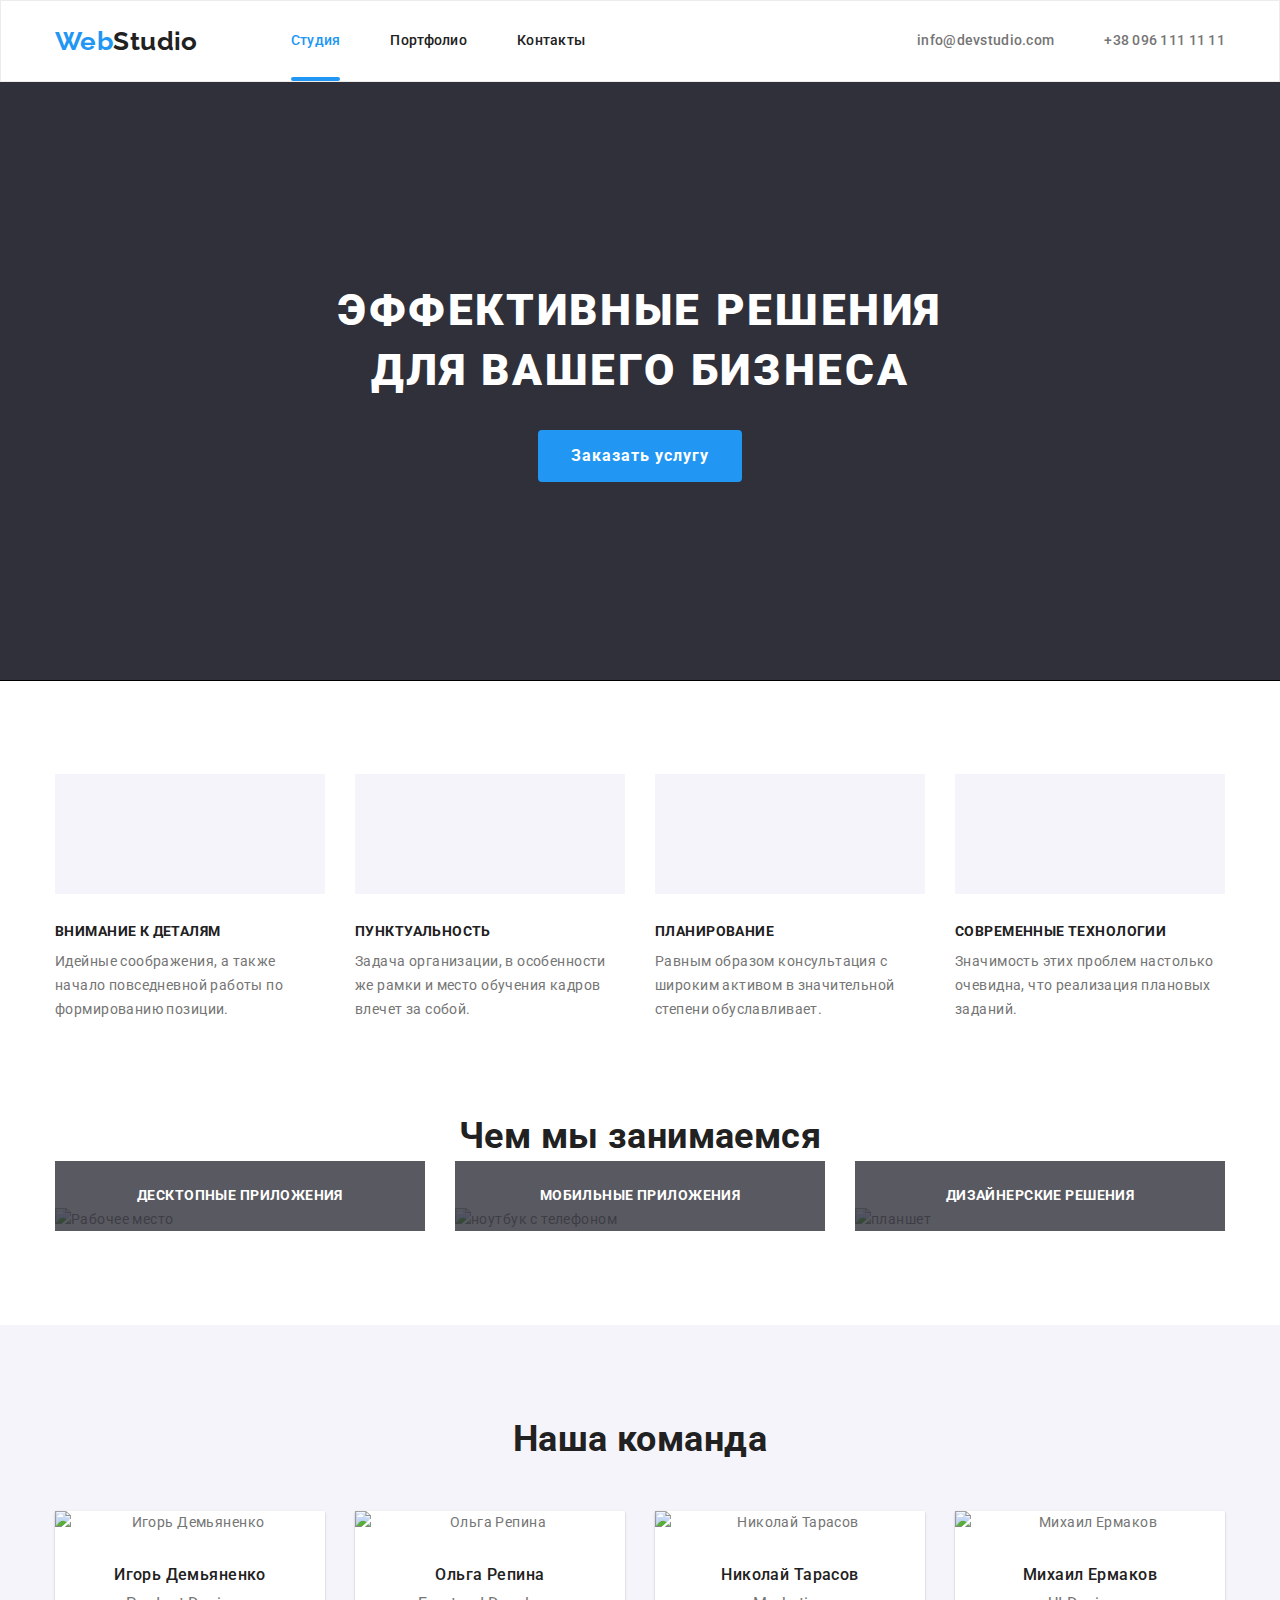
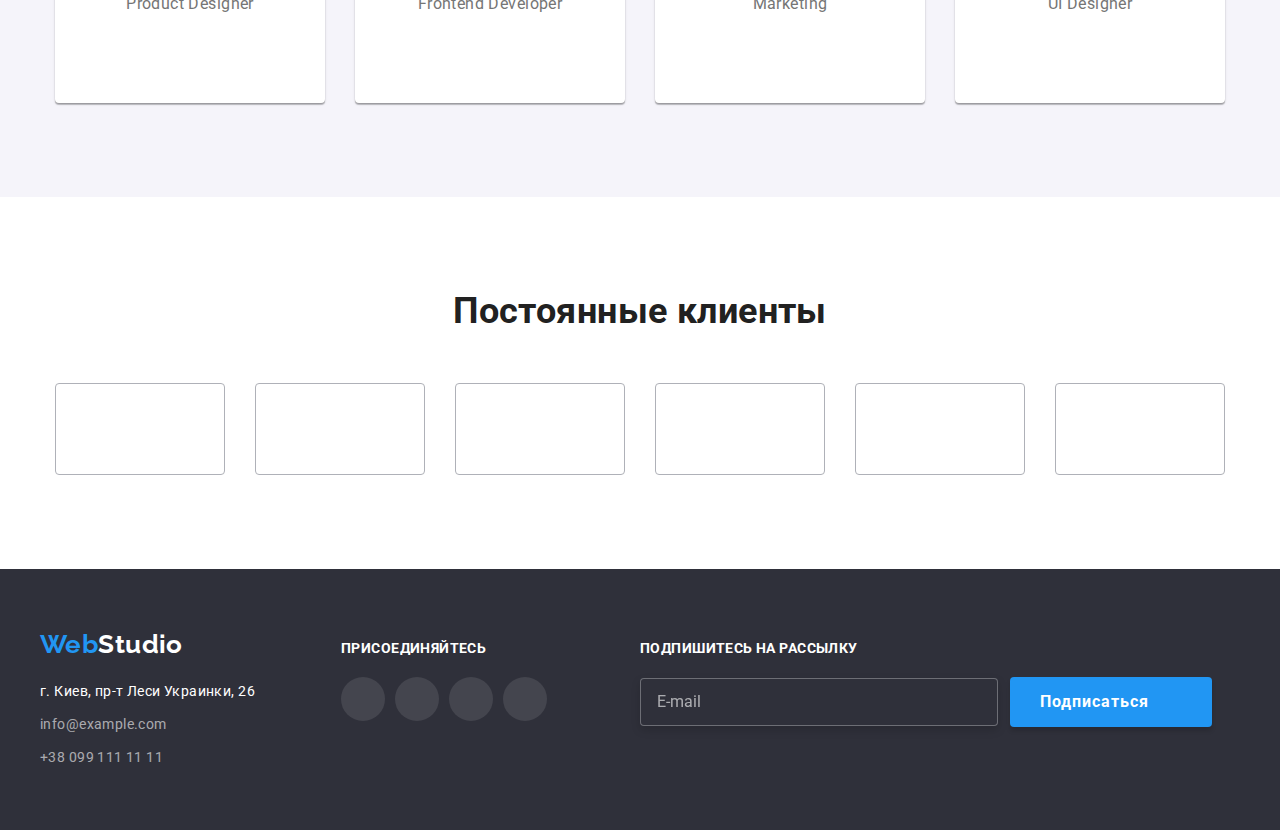
==== index.html @ 04210dba "добавляет именование классов используя методологию BEM" ====
<!DOCTYPE html>
<html lang="ru">
  <head>
    <meta charset="UTF-8" />
    <meta http-equiv="X-UA-Compatible" content="IE=edge" />
    <meta name="viewport" content="width=device-width, initial-scale=1.0" />
    <title>Студия</title>

   <link rel="stylesheet" href="https://cdnjs.cloudflare.com/ajax/libs/modern-normalize/1.1.0/modern-normalize.min.css"> 

 <link rel="preconnect" href="https://fonts.gstatic.com" />
    <link
      href="https://fonts.googleapis.com/css2?family=Raleway:wght@700&family=Roboto:wght@400;500;700;900&display=swap"
      rel="stylesheet"
    />

    <link rel="stylesheet" href="./css/styles.css" />
  </head>
  <body>
    <!-- Шапка сайта -->
    <header class="page-header">
      <div class="container page-header__container">
        <a href="/" class="logo page-header__logo">Web<span class="logo__label">Studio</span></a>
        <nav class="site-nav">
          <ul class="site-nav__list list">
            <li class="site-nav__item">
              <a href="#" class="site-nav__link site-nav__link--current">Студия</a>
            </li>
            <li class="site-nav__item">
              <a href="./portfolio.html" class="site-nav__link">Портфолио</a>
            </li>
            <li class="site-nav__item"><a href="#" class="site-nav__link">Контакты</a></li>
          </ul>
        </nav>

        <ul class="contacts page-header__contacts list">
          <li class="contacts__item">
            <a href="mailto:info@devstudio.com" class="contacts__link">
              <svg class="contacts__icon" width="16" height="12">
                <use href="./images/icons.svg#icon-envelope"></use>
              </svg>
              info@devstudio.com
            </a>
          </li>
          <li class="contacts__item">
            <a href="tel:+380961111111 " class="contacts__link">
              <svg class="contacts__icon" width="10" height="16">
                <use href="./images/icons.svg#icon-smartphone"></use>
              </svg>
              +38 096 111 11 11
            </a>
          </li>
        </ul>
      </div>
    </header>

    <main>
      <!-- Герой -->
      <section class="hero overlya">
        <div class="container">
          <h1 class="hero__title">Эффективные решения<br />для вашего бизнеса</h1>
          <button type="button" class="button hero__button" data-modal-open>Заказать услугу</button>
        </div>
      </section>

      <!-- Модальное окно -->
      <div class="backdrop is-hidden" data-modal>
        <div class="modal">
          <button type="button" class="modal__button" data-modal-close>
            <svg class="modal__icon" width="18" height="18">
              <use href="./images/icons.svg#icon-modal-close"></use>
            </svg>
          </button>

          <!-- Форма -->
          <form class="form js-speaker-form">
            <b class="form__title">Оставьте свои данные, мы вам перезвоним</b>
            <div class="form__group">
              <label for="name" class="form__label">Имя</label>
              <input type="text" class="form__input" name="name" id="name" />
              <svg class="form__icon" width="18" height="18">
                <use href="./images/icons.svg#icon-person-modal"></use>
              </svg>
            </div>

            <div class="form__group">
              <label for="tel" class="form__label">Телефон</label>
              <input type="tel" class="form__input" name="tel" id="tel" />
              <svg class="form__icon" width="18" height="18">
                <use href="./images/icons.svg#icon-phone-modal"></use>
              </svg>
            </div>

            <div class="form__group">
              <label for="mail" class="form__label">Почта</label>
              <input type="email" class="form__input" name="mail" id="mail" />
              <svg class="form__icon" width="18" height="18">
                <use href="./images/icons.svg#icon-email-modal"></use>
              </svg>
            </div>

            <div class="form__group">
              <label for="comment" class="form__label">Комментарий</label>
              <textarea
                class="form__comment"
                name="comment"
                id="comment"
                cols="30"
                rows="10"
                placeholder="Введите текст"
              ></textarea>
            </div>

            <div class="form__offer">
              <label for="offer" class="form__check">
                <input
                  class="form__checkbox"
                  type="checkbox"
                  name="offer"
                  value="offer"
                  id="offer"
                />
                <span class="form__check-icon"></span>
                <span class="form__agreement">Соглашаюсь с рассылкой и принимаю</span
                ><a class="form__link">Условия договора</a>
              </label>
            </div>

            <button class="form__button" type="submit">Отправить</button>
          </form>
        </div>
      </div>

      <!-- Преимущества -->
      <section class="section">
        <div class="container">
          <h2 class="section__title visually-hidden">Преимущества</h2>
          <ul class="features list">
            <li class="features__item">
              <div class="features__icon">
                <svg width="70" height="70">
                  <use href="./images/icons.svg#icon-antenna"></use>
                </svg>
              </div>
              <h3 class="features__title">Внимание к деталям</h3>
              <p>
                Идейные соображения, а также начало повседневной работы по формированию позиции.
              </p>
            </li>
            <li class="features__item">
              <div class="features__icon">
                <svg width="70" height="70">
                  <use href="./images/icons.svg#icon-clock"></use>
                </svg>
              </div>
              <h3 class="features__title">Пунктуальность</h3>
              <p>
                Задача организации, в особенности же рамки и место обучения кадров влечет за собой.
              </p>
            </li>
            <li class="features__item">
              <div class="features__icon">
                <svg width="70" height="70">
                  <use href="./images/icons.svg#icon-diagram"></use>
                </svg>
              </div>
              <h3 class="features__title">Планирование</h3>
              <p>
                Равным образом консультация с широким активом в значительной степени обуславливает.
              </p>
            </li>
            <li class="features__item">
              <div class="features__icon">
                <svg width="70" height="70">
                  <use href="./images/icons.svg#icon-astronaut"></use>
                </svg>
              </div>
              <h3 class="features__title">Современные технологии</h3>
              <p>Значимость этих проблем настолько очевидна, что реализация плановых заданий.</p>
            </li>
          </ul>
        </div>
      </section>

      <!-- Примеры работ -->
      <section class="section padding">
        <div class="container">
          <h2 class="section__title">Чем мы занимаемся</h2>

          <ul class="works list">
            <li class="works__item">
              <div class="works__thumb">
                <img src="./images/box(1).jpg" alt="Рабочее место" width="370" />
                <p class="works__label">Десктопные приложения</p>
              </div>
            </li>
            <li class="works__item">
              <div class="works__thumb">
                <img src="./images/box(2).jpg" alt="ноутбук с телефоном" width="370" />
                <p class="works__label">Мобильные приложения</p>
              </div>
            </li>
            <li class="works__item">
              <div class="works__thumb">
                <img src="./images/box(3).jpg" alt="планшет" width="370" />
                <p class="works__label">Дизайнерские решения</p>
              </div>
            </li>
          </ul>
        </div>
      </section>

      <!--Команда  -->
      <section class="section team-works">
        <div class="container">
          <h2 class="section__title">Наша команда</h2>
          <ul class="team list">
            <!-- Карточка № 1 -->

            <li class="team__item">
              <img src="./images/teamcard1.jpg" alt="Игорь Демьяненко" width="270" />
              <div class="team__card">
                <h3 class="team__title">Игорь Демьяненко</h3>
                <p class="team__text">Product Designer</p>

                <ul class="socials list">
                  <li class="socials__item">
                    <a href="#" class="socials__link">
                      <svg class="socials__icon" width="20" height="20">
                        <use href="./images/icons.svg#icon-instagram"></use>
                      </svg>
                    </a>
                  </li>

                  <li class="socials__item">
                    <a href="#" class="socials__link">
                      <svg class="socials__icon" width="20" height="20">
                        <use href="./images/icons.svg#icon-twitter"></use>
                      </svg>
                    </a>
                  </li>

                  <li class="socials__item">
                    <a href="#" class="socials__link">
                      <svg class="socials__icon" width="20" height="20">
                        <use href="./images/icons.svg#icon-facebook"></use>
                      </svg>
                    </a>
                  </li>

                  <li class="socials__item">
                    <a href="#" class="socials__link">
                      <svg class="socials__icon" width="20" height="20">
                        <use href="./images/icons.svg#icon-linkedin"></use>
                      </svg>
                    </a>
                  </li>
                </ul>
              </div>
            </li>

            <!-- Карточка № 2 -->

            <li class="team__item">
              <img src="./images/teamcard2.jpg" alt="Ольга Репина" width="270" />
              <div class="team__card">
                <h3 class="team__title">Ольга Репина</h3>
                <p class="team__text">Frontend Developer</p>

                <ul class="socials list">
                  <li class="socials__item">
                    <a href="#" class="socials__link">
                      <svg class="socials__icon" width="20" height="20">
                        <use href="./images/icons.svg#icon-instagram"></use>
                      </svg>
                    </a>
                  </li>

                  <li class="socials__item">
                    <a href="#" class="socials__link">
                      <svg class="socials__icon" width="20" height="20">
                        <use href="./images/icons.svg#icon-twitter"></use>
                      </svg>
                    </a>
                  </li>

                  <li class="socials__item">
                    <a href="#" class="socials__link">
                      <svg class="socials__icon" width="20" height="20">
                        <use href="./images/icons.svg#icon-facebook"></use>
                      </svg>
                    </a>
                  </li>

                  <li class="socials__item">
                    <a href="#" class="socials__link">
                      <svg class="socials__icon" width="20" height="20">
                        <use href="./images/icons.svg#icon-linkedin"></use>
                      </svg>
                    </a>
                  </li>
                </ul>
              </div>
            </li>

            <!-- Карточка № 3 -->

            <li class="team__item">
              <img src="./images/teamcard3.jpg" alt="Николай Тарасов" width="270" />
              <div class="team__card">
                <h3 class="team__title">Николай Тарасов</h3>
                <p class="team__text">Marketing</p>

                <ul class="socials list">
                  <li class="socials__item">
                    <a href="#" class="socials__link">
                      <svg class="socials__icon" width="20" height="20">
                        <use href="./images/icons.svg#icon-instagram"></use>
                      </svg>
                    </a>
                  </li>

                  <li class="socials__item">
                    <a href="#" class="socials__link">
                      <svg class="socials__icon" width="20" height="20">
                        <use href="./images/icons.svg#icon-twitter"></use>
                      </svg>
                    </a>
                  </li>

                  <li class="socials__item">
                    <a href="#" class="socials__link">
                      <svg class="socials__icon" width="20" height="20">
                        <use href="./images/icons.svg#icon-facebook"></use>
                      </svg>
                    </a>
                  </li>

                  <li class="socials__item">
                    <a href="#" class="socials__link">
                      <svg class="socials__icon" width="20" height="20">
                        <use href="./images/icons.svg#icon-linkedin"></use>
                      </svg>
                    </a>
                  </li>
                </ul>
              </div>
            </li>

            <!-- Карточка № 4 -->

            <li class="team__item">
              <img src="./images/teamcard4.jpg" alt="Михаил Ермаков" width="270" />
              <div class="team__card">
                <h3 class="team__title">Михаил Ермаков</h3>
                <p class="team__text">UI Designer</p>

                <ul class="socials list">
                  <li class="socials__item">
                    <a href="#" class="socials__link">
                      <svg class="socials__icon" width="20" height="20">
                        <use href="./images/icons.svg#icon-instagram"></use>
                      </svg>
                    </a>
                  </li>

                  <li class="socials__item">
                    <a href="#" class="socials__link">
                      <svg class="socials__icon" width="20" height="20">
                        <use href="./images/icons.svg#icon-twitter"></use>
                      </svg>
                    </a>
                  </li>

                  <li class="socials__item">
                    <a href="#" class="socials__link">
                      <svg class="socials__icon" width="20" height="20">
                        <use href="./images/icons.svg#icon-facebook"></use>
                      </svg>
                    </a>
                  </li>

                  <li class="socials__item">
                    <a href="#" class="socials__link">
                      <svg class="socials__icon" width="20" height="20">
                        <use href="./images/icons.svg#icon-linkedin"></use>
                      </svg>
                    </a>
                  </li>
                </ul>
              </div>
            </li>
          </ul>
        </div>
      </section>
      <!-- Клиенты -->
      <section class="section">
        <div class="container">
          <h2 class="section__title">Постоянные клиенты</h2>

          <ul class="clients list">
            <li class="clients__item">
              <a href="#" class="clients__link">
                <svg class="clients__icon" width="41" height="46.7">
                  <use href="./images/icons.svg#icon-group1"></use>
                </svg>
              </a>
            </li>
            <li class="clients__item">
              <a href="#" class="clients__link">
                <svg class="clients__icon" width="40" height="52">
                  <use href="./images/icons.svg#icon-group2"></use>
                </svg>
              </a>
            </li>
            <li class="clients__item">
              <a href="#" class="clients__link">
                <svg class="clients__icon" width="43.46" height="41.18">
                  <use href="./images/icons.svg#icon-group3"></use>
                </svg>
              </a>
            </li>
            <li class="clients__item">
              <a href="#" class="clients__link">
                <svg class="clients__icon" width="84.44" height="40.62">
                  <use href="./images/icons.svg#icon-group4"></use>
                </svg>
              </a>
            </li>
            <li class="clients__item">
              <a href="#" class="clients__link">
                <svg class="clients__icon" width="62.54" height="45.43">
                  <use href="./images/icons.svg#icon-group5"></use>
                </svg>
              </a>
            </li>
            <li class="clients__item">
              <a href="#" class="clients__link">
                <svg class="clients__icon" width="93.79" height="49.93">
                  <use href="./images/icons.svg#icon-group6"></use>
                </svg>
              </a>
            </li>
          </ul>
        </div>
      </section>
    </main>

    <!-- Футер -->
    <footer class="page-footer">
      <div class="container page-footer__container">
        <div class="page-footer__contacts list">
          <a lang="en" href="./index.html" class="logo page-footer__logo"
            >Web<span class="logo__label--inverse">Studio</span></a
          >
          <address class="page-footer__address">
            <ul class="address list">
              <li class="address__item">
                <p class="address__text">г. Киев, пр-т Леси Украинки, 26</p>
              </li>
              <li class="address__item">
                <a href="mailto:info@example.com" class="address__link">info@example.com</a>
              </li>
              <li class="address__item">
                <a href="tel:+380991111111" class="address__link">+38 099 111 11 11 </a>
              </li>
            </ul>
          </address>
        </div>

        <div class="page-footer__invitation invitation-container">
          <b class="page-footer__subject">присоединяйтесь</b>
          <ul class="invitation list">
            <li class="invitation__item">
              <a href="#" class="invitation__link">
                <svg class="invitation__icon" width="20" height="20">
                  <use href="./images/icons.svg#icon-instagram"></use>
                </svg>
              </a>
            </li>
            <li class="invitation__item">
              <a href="#" class="invitation__link">
                <svg class="invitation__icon" width="20" height="20">
                  <use href="./images/icons.svg#icon-twitter"></use>
                </svg>
              </a>
            </li>
            <li class="invitation__item">
              <a href="#" class="invitation__link">
                <svg class="invitation__icon" width="20" height="20">
                  <use href="./images/icons.svg#icon-facebook"></use>
                </svg>
              </a>
            </li>
            <li class="invitation__item">
              <a href="#" class="invitation__link">
                <svg class="invitation__icon" width="20" height="20">
                  <use href="./images/icons.svg#icon-linkedin"></use>
                </svg>
              </a>
            </li>
          </ul>
        </div>

        <!-- Подписка -->
        <div class="page-footer__form">
          <b class="page-footer__slogan">Подпишитесь на рассылку</b>
          <form class="footer-form">
            <div>
              <label for="email"></label>
              <input
                type="email"
                name="mail"
                id="email"
                placeholder="E-mail"
                class="footer-form__input"
              />
            </div>
            <button class="footer-form__button" type="submit">Подписаться</button>
          </form>
        </div>
      </div>
    </footer>

    <script src="./js/modal.js"></script>
    <script>
      (() => {
        document.querySelector('.js-speaker-form').addEventListener('submit', e => {
          e.preventDefault();

          new FormData(e.currentTarget).forEach((value, name) => console.log(`${name}: ${value}`));

          e.currentTarget.reset();
        });
      })();
    </script>
  </body>
</html>
---- css/styles.css ----
html {
  box-sizing: border-box;
}

*,
*::before,
*::after {
  box-sizing: inherit;
}

:root {
  --primary-text-color: #757575;
  --title-text-color: #212121;
  --accent-color: #2196f3;
  --primary-white-color: #ffffff;

  --second-background: #f5f4fa;
  --footer-bg-color: #2f303a;
  --address-link-color: rgba(255, 255, 255, 0.6);
  --bt-hover-color: #188ce8;

  --header-border-color: #ececec;
  --card-border-color: #eeeeee;

  --social-icon-color: #afb1b8;
  --bgfooter-icon-color: rgba(255, 255, 255, 0.1);

  --portfolio-card-hover: rgba(33, 150, 243, 0.9);
  --bgcolor-modal-window: rgba(0, 0, 0, 0.2);

  --modal-close-icon: rgba(0, 0, 0, 0.1);
  --placeholder-color: rgba(117, 117, 117, 0.5);
  --form-border: rgba(33, 33, 33, 0.2);

  --timing-function: cubic-bezier(0.4, 0, 0.2, 1);

  --works-label-color: rgba(47, 48, 58, 0.8);
}

body {
  padding-top: 80px;
  background-color: var(--primary-white-color);
  color: var(--primary-text-color);

  font-family: Roboto, sans-serif;
  font-weight: 400;
  font-size: 14px;
  line-height: 1.71;
  letter-spacing: 0.03em;
}

/* Утилиты */
a {
  text-decoration: none;
}

.list {
  list-style: none;
}

h1,
h2,
h3,
h4,
h5,
h6,
ul,
p {
  margin: 0;
  padding: 0;
}

img {
  display: block;
  max-width: 100%;
  height: auto;
}

/* Container */
.container {
  width: 1200px;
  margin-left: auto;
  margin-right: auto;
  padding-left: 15px;
  padding-right: 15px;
}

/* Page header */
.page-header {
  position: fixed;
  width: 100%;
  top: 0;
  left: 0;
  z-index: 1;

  background-color: var(--primary-white-color);
  border: 1px solid var(--header-border-color);
}

/* Main-nav */
.page-header__container {
  display: flex;
  align-items: center;
}

/* Logo */
.logo {
  color: var(--accent-color);

  font-family: Raleway, sans-serif;
  font-weight: 700;
  font-size: 26px;
  line-height: 1.19;

  transition: color 250ms var(--timing-function);
}
.page-header__logo {
  margin-right: 93px;
}

.logo__label {
  color: var(--title-text-color);
}
/* .logo__label:focus {
  color: var(--accent-color);
} */

/* Site nav */

.site-nav__list {
  display: flex;
}

.site-nav__item:not(:last-child) {
  margin-right: 50px;
}

.site-nav__link {
  display: block;
  padding-top: 32px;
  padding-bottom: 32px;

  color: var(--title-text-color);
  font-weight: 500;
  font-size: 14px;
  line-height: 1.14;
  letter-spacing: 0.02em;

  transition: color 250ms var(--timing-function), background-color 250ms var(--timing-function);
}

.site-nav__link:hover,
.site-nav__link:focus,
.site-nav__link--current {
  color: var(--accent-color);
}

.site-nav__link--current {
  position: relative;
}

.site-nav__link--current::after {
  position: absolute;
  left: 0;
  bottom: 0;

  content: '';
  display: block;
  width: 100%;
  height: 4px;
  border-radius: 2px;
  background-color: var(--accent-color);
}

/* Contacts */

.contacts {
  display: flex;
}

.page-header__contacts {
  margin-left: auto;
}

.contacts__item:not(:first-child) {
  margin-left: 30px;
}

.contacts__link {
  display: flex;
  align-items: center;
  padding-top: 32px;
  padding-bottom: 32px;

  color: var(--primary-text-color);
  font-weight: 500;
  font-size: 14px;
  line-height: 1.14;
  letter-spacing: 0.02em;
  transition: color 250ms var(--timing-function);
}

.contacts__link:hover,
.contacts__link:focus {
  color: var(--accent-color);
}
.contacts__icon {
  fill: currentColor;
  margin-right: 10px;
}

/* Hero */

.hero {
  padding-top: 200px;
  padding-bottom: 200px;
  text-align: center;

  background-color: var(--footer-bg-color);
}
.hero__title {
  margin-bottom: 30px;

  color: var(--primary-white-color);

  font-weight: 900;
  font-size: 44px;
  line-height: 1.364;
  letter-spacing: 0.06em;
  text-transform: uppercase;
}

/* Overlya */

.overlya {
  max-width: 1600px;
  height: 600px;
  margin-left: auto;
  margin-right: auto;
  outline: 1px solid #000000;
  background-image: linear-gradient(rgba(47, 48, 58, 0.4), rgba(47, 48, 58, 0.4)),
    url(../images/bg.jpg);
  background-size: contain;
  background-position: center;
  background-repeat: no-repeat;
}

/* Button */

.button {
  display: inline-block;
  border-radius: 4px;
  border: 1px solid transparent;

  font-family: inherit;
  cursor: pointer;
  text-align: center;
  text-decoration: none;
}
.hero__button {
  padding: 10px 32px;
  min-width: 200px;

  color: var(--primary-white-color);
  background-color: var(--accent-color);
  font-weight: 700;
  font-size: 16px;
  line-height: 1.87;
  letter-spacing: 0.06em;

  transition: background-color 250ms var(--timing-function);
}

.hero__button:hover {
  background-color: var(--bt-hover-color);
}

/* Modal window */

.backdrop {
  position: fixed;
  top: 0;
  left: 0;
  width: 100%;
  height: 100%;

  z-index: 1;
  background-color: var(--bgcolor-modal-window);

  opacity: 1;
  transition: opacity 250ms var(--timing-function);
}
.backdrop.is-hidden {
  visibility: hidden;
  opacity: 0;
  pointer-events: none;
}
.backdrop.is-hidden .modal {
  transform: translate(-50%, -50%) scale(0.9);
}

.modal {
  position: absolute;
  top: 50%;
  left: 50%;
  padding: 40px;

  transform: translate(-50%, -50%) scale(1);
  transition: transform 250ms var(--timing-function);

  min-width: 528px;
  min-height: 581px;

  box-shadow: 0px 1px 3px rgba(0, 0, 0, 0.12), 0px 1px 1px rgba(0, 0, 0, 0.14),
    0px 2px 1px rgba(0, 0, 0, 0.2);
  border-radius: 4px;

  background-color: var(--primary-white-color);
}

.modal__button {
  position: absolute;
  top: 8px;
  right: 8px;

  width: 30px;
  height: 30px;

  display: flex;
  justify-content: center;
  align-items: center;
  border: 1px solid var(--modal-close-icon);
  border-radius: 50%;
  cursor: pointer;

  transition: fill 250ms var(--timing-function), background-color 250ms var(--timing-function);
  fill: var(--title-text-color);
  background-color: var(--primary-white-color);
}

.modal__button:hover {
  fill: var(--accent-color);
}

/* FORM */

.form__title {
  display: block;

  margin-bottom: 12px;

  font-weight: 700;
  font-size: 20px;
  line-height: 1.15;
  text-align: center;
  color: var(--title-text-color);
}

.form__group {
  position: relative;

  margin-bottom: 10px;
  display: flex;
  flex-direction: column;
}

.form__input {
  display: flex;
  width: 100%;
  height: 40px;

  padding: 11px 0px 11px 42px;

  outline: none;
  transition: border 250ms var(--timing-function);
}

.form__input:focus {
  border-color: var(--accent-color);
}
.form__input,
.form__comment {
  border: 1px solid var(--form-border);
  border-radius: 4px;
}

.form__label {
  margin-bottom: 4px;

  font-size: 12px;
  line-height: 1.16;
  letter-spacing: 0.01em;

  color: var(--primary-text-color);
}

.form__icon {
  position: absolute;
  top: 50%;
  left: 12px;
  fill: var(--title-color);
  transition: fill 250ms var(--timing-function), border-color 250ms var(--timing-function);
}

.form__input:focus ~ .form__icon {
  fill: var(--accent-color);
}

.form__comment {
  resize: none;

  margin-bottom: 0;
  padding: 12px 16px;

  height: 120px;
  width: 100%;

  outline: none;
}

.form__group::placeholder {
  font-size: 14px;
  line-height: 1.142;
  letter-spacing: 0.01em;

  color: var(--placeholder-color);
}

/* Form-offer */

.form__offer {
  position: relative;
  margin-top: 20px;
  margin-bottom: 30px;

  margin-right: auto;
  margin-left: auto;
}

.form__check {
  display: flex;
  align-items: center;
}

.form__checkbox {
  position: absolute;
  width: 1px;
  height: 1px;
  margin: -1px;
  border: 0;
  white-space: nowrap;
  clip-path: inset(100%);
  clip: rect(0 0 0 0);
  overflow: hidden;
}

.form__check-icon {
  display: inline-block;
  width: 16px;
  height: 15px;

  margin-right: 7px;

  border: 2px solid var(--title-text-color);
  border-radius: 2px;
}

.form__checkbox:checked + .form__check-icon {
  border-color: var(--accent-color);
  background-color: var(--accent-color);
  background-image: url('../images/icon-check.svg');
  background-size: contain;
  background-origin: border-box;
}

.form__link {
  margin-left: 5px;
  text-decoration-line: underline;
  color: var(--accent-color);
}

.form__button {
  display: block;
  margin-left: auto;
  margin-right: auto;
  padding: 10px 55px;

  font-weight: 700;
  font-size: 16px;
  line-height: 1.87;
  letter-spacing: 0.06em;

  color: var(--primary-white-color);
  background-color: var(--accent-color);

  box-shadow: 0px 4px 4px rgba(0, 0, 0, 0.15);
  border-radius: 4px;
  border: none;

  transition: background-color 250ms var(--timing-function);
}

.form__button:hover {
  background-color: var(--bt-hover-color);
}

/* Section */

.section {
  padding-top: 94px;
  padding-bottom: 94px;
}
.padding {
  padding-top: 0;
}

.section__title {
  color: var(--title-text-color);

  margin-bottom: 50px;

  font-weight: 700;
  font-size: 36px;
  line-height: 1.16;
  text-align: center;
}

/* Feature */
.visually-hidden {
  position: absolute;
  width: 1px;
  height: 1px;
  margin: -1px;
  border: 0;
  padding: 0;

  clip-path: inset(100%);
  clip: rect(0 0 0 0);
  overflow: hidden;
}

.features {
  display: flex;
  justify-content: space-between;
}

.features__item {
  flex-basis: calc((100% - 90px) / 4);
  margin-right: 30px;
}
.features__item:nth-child(4) {
  margin-right: 0;
}

.features__title {
  margin-bottom: 10px;

  color: var(--title-text-color);
  font-weight: 700;
  font-size: 14px;
  line-height: 1.14;
  text-transform: uppercase;
}

.features__icon {
  display: flex;
  justify-content: center;
  align-items: center;
  width: 270px;
  height: 120px;
  background-color: var(--second-background);
  margin-bottom: 30px;
}

/* Work  */

.works {
  display: flex;

  justify-content: center;
}

.works__item {
  flex-basis: calc((100% - 60px) / 3);
  margin-right: 30px;
}
.works__item:nth-child(3) {
  margin-right: 0;
}

.works__thumb {
  position: relative;
}

.works__label {
  position: absolute;
  left: 0;
  bottom: 0;
  width: 370px;
  height: 70px;

  padding: 27px 0;
  margin: 0;

  text-align: center;
  font-weight: 700;
  font-size: 14px;
  line-height: 1.14;
  text-transform: uppercase;

  color: var(--primary-white-color);
  background-color: var(--works-label-color);
}

/* Works */
.team-works {
  background-color: var(--second-background);
}

/* Team */

.team {
  display: flex;
  justify-content: space-between;
  text-align: center;
}

.team__item {
  flex-basis: calc((100% - 90px) / 4);
  margin-right: 30px;

  background-color: var(--primary-white-color);
  border-radius: 0px 0px 4px 4px;
  box-shadow: 0px 1px 3px rgba(0, 0, 0, 0.12), 0px 1px 1px rgba(0, 0, 0, 0.14),
    0px 2px 1px rgba(0, 0, 0, 0.2);
}
.team__item:nth-child(4) {
  margin-right: 0;
}

.team__card {
  padding: 30px 0;
}

.team__title {
  margin-bottom: 10px;

  color: var(--title-text-color);

  font-weight: 500;
  font-size: 16px;
  line-height: 1.19;
}
.team__text {
  margin-bottom: 16px;
  font-size: 16px;
  line-height: 1.19;
}

.socials {
  display: flex;
  justify-content: center;
}

.socials__item:not(:last-child) {
  margin-right: 10px;
}

.socials__link {
  display: flex;
  justify-content: center;
  align-items: center;
  width: 44px;
  height: 44px;

  border-radius: 50%;
  color: var(--social-icon-color);
  background-color: var(--primary-white-color);

  transition: color 250ms var(--timing-function), background-color 250ms var(--timing-function);
}
.socials__link:hover,
.socials__link:focus {
  color: var(--primary-white-color);
  background-color: var(--accent-color);
}

.socials__icon {
  fill: currentColor;
}

/* Clients */

.clients {
  display: flex;
}

.clients__item:not(:last-child) {
  margin-right: 30px;
}

.clients__link {
  display: flex;
  justify-content: center;
  align-items: center;

  width: 170px;
  height: 92px;

  color: var(--social-icon-color);
  border: 1px solid var(--social-icon-color);
  border-radius: 4px;

  transition: color 250ms var(--timing-function);
}

.clients__link:hover,
.clients__link:focus {
  color: var(--accent-color);
  border: 1px solid var(--accent-color);
}

.clients__icon {
  fill: currentColor;
}

/* flex-basis: calc((100% -150px) / 6);
margin-right: 30px; */

/* Footer */

.page-footer {
  background-color: var(--footer-bg-color);
}
.page-footer__container {
  display: flex;
  align-items: baseline;
  padding: 60px 0;
}

.page-footer__logo {
  display: block;
  margin-bottom: 20px;
  width: 145px;
}

.logo__label--inverse {
  color: var(--primary-white-color);
}
/* .logo__label--inverse:focus {
  color: var(--accent-color);
} */

/* Address */

.page-footer__contacts {
  margin-right: 70px;
}
.page-footer__address {
  display: block;

  font-size: 14px;
  line-height: 1.71;
  font-style: normal;
}
.address {
  width: 231px;
}
.address__item:not(:last-child) {
  margin-bottom: 9px;
}

.address__text {
  margin-top: 0;

  color: var(--primary-white-color);

  transition: color 250ms var(--timing-function);
}
.address__text:hover,
.address__text:focus {
  color: var(--accent-color);
}

.address__link {
  color: var(--address-link-color);

  transition: color 250ms var(--timing-function);
}
.address__link:hover,
.address__link:focus {
  color: var(--accent-color);
}

/* Invitation */
.invitation-container {
  margin-right: 93px;
}

.page-footer__subject {
  display: block;
  margin-bottom: 20px;
  color: var(--primary-white-color);
  font-weight: 700;
  font-size: 14px;
  line-height: 1.14;
  text-transform: uppercase;
}

.invitation {
  display: flex;
}
.invitation__item:not(:last-child) {
  margin-right: 10px;
}

.invitation__link {
  display: flex;
  justify-content: center;
  align-items: center;
  width: 44px;
  height: 44px;
  border-radius: 50%;

  color: var(--primary-white-color);
  background-color: var(--bgfooter-icon-color);

  transition: color 250ms var(--timing-function), background-color 250ms var(--timing-function);
}

.invitation__link:hover,
.invitation__link:focus {
  background-color: var(--accent-color);
}

.invitation__icon {
  fill: currentColor;
}

/* Subscribe */

.page-footer__slogan {
  display: block;

  margin-bottom: 20px;

  color: var(--primary-white-color);

  font-weight: 700;
  font-size: 14px;
  line-height: 1.14;
  text-transform: uppercase;
}

.footer-form {
  display: flex;
  align-items: baseline;
}

.footer-form__input {
  margin-right: 12px;
  padding: 15px 0 15px 16px;
  width: 358px;

  background-color: var(--footer-bg-color);
  border: 1px solid rgba(255, 255, 255, 0.3);

  filter: drop-shadow(0px 4px 4px rgba(0, 0, 0, 0.15));
  border-radius: 4px;
}

.footer-form__input::placeholder {
  font-size: 16px;
  line-height: 1.25;
  color: rgba(255, 255, 255, 0.6);
}

.footer-form__button {
  display: flex;
  align-items: center;
  justify-content: center;

  padding: 10px 28px 10px 29px;
  height: 50px;

  background-color: var(--accent-color);
  color: var(--primary-white-color);

  cursor: pointer;
  font-weight: 700;
  font-size: 16px;
  line-height: 1.875;
  letter-spacing: 0.06em;
  text-align: center;

  border: 1px solid transparent;
  box-shadow: 0px 4px 4px rgba(0, 0, 0, 0.15);
  border-radius: 4px;
}

.footer-form__button::after {
  content: '';
  margin-left: 10px;
  width: 24px;
  height: 24px;

  background-image: url(../images/icon-send.png);
}

/*  */ /*  */ /*  */ /*  */ /*  */ /*  */ /*  */ /*  */ /*  */ /*  */ /*  */

/* Portfolio */

.filter {
  display: flex;
  justify-content: center;
}
.portfolio-nav__filter {
  margin-bottom: 50px;
}

.filter__item:not(:last-child) {
  margin-right: 8px;
}

.filter__item {
  transition: box-shadow 250ms var(--timing-function);
}
.filter__item:hover,
.filter__item:focus {
  box-shadow: 0px 3px 1px rgba(0, 0, 0, 0.1), 0px 1px 2px rgba(0, 0, 0, 0.08),
    0px 2px 2px rgba(0, 0, 0, 0.12);
}

.filter__button {
  padding: 6px 22px;
  min-width: 73px;

  color: var(--title-text-color);
  background-color: var(--second-background);
  font-weight: 500;
  font-size: 16px;
  line-height: 1.62;

  transition: color 250ms var(--timing-function), background-color 250ms var(--timing-function);
}
.filter__button:hover,
.filter__button:focus {
  color: var(--primary-white-color);
  background-color: var(--accent-color);
}

/* PROJECT */

.project {
  display: flex;
  flex-wrap: wrap;
}
.project__item {
  flex-basis: calc((100% - 60px) / 3);
  margin-right: 30px;
  margin-bottom: 30px;
}

.project__item:nth-child(3n) {
  margin-right: 0;
}

.project__item:nth-last-child(-n + 3) {
  margin-bottom: 0;
}

.project__link {
  display: block;
  transition: box-shadow 250ms var(--timing-function);
}
.project__link:hover,
.project__link:focus {
  box-shadow: 0px 1px 1px rgba(0, 0, 0, 0.12), 0px 4px 4px rgba(0, 0, 0, 0.06),
    1px 4px 6px rgba(0, 0, 0, 0.16);
}

.project__link:hover .product__overlay,
.project__link:focus .product__overlay {
  transform: translateY(0);
}

/* PRODUCT */

.product {
  position: relative;
  overflow: hidden;
}

.product__overlay {
  position: absolute;
  top: 0;
  left: 0;
  width: 100%;
  height: 100%;
  margin: 0;

  overflow-y: auto;

  display: flex;
  justify-content: center;
  align-items: start;
  padding: 63px 24px;

  transform: translateY(100%);
  transition: transform 250ms var(--timing-function);

  color: var(--primary-white-color);
  background-color: var(--portfolio-card-hover);
  font-size: 18px;
  line-height: 1.55;
}

.product__content {
  padding: 20px 24px;
  border: 1px solid var(--card-border-color);
  background-color: var(--primary-white-color);
}

.product__title {
  margin-bottom: 4px;
  margin-top: 0;

  color: var(--title-text-color);
  font-weight: 700;
  font-size: 18px;
  line-height: 2;
  letter-spacing: 0.06em;
}

.product__text {
  margin-top: 0;
  margin-bottom: 0;

  color: var(--primary-text-color);
  font-size: 16px;
  line-height: 1.87;
  text-decoration: none;
}
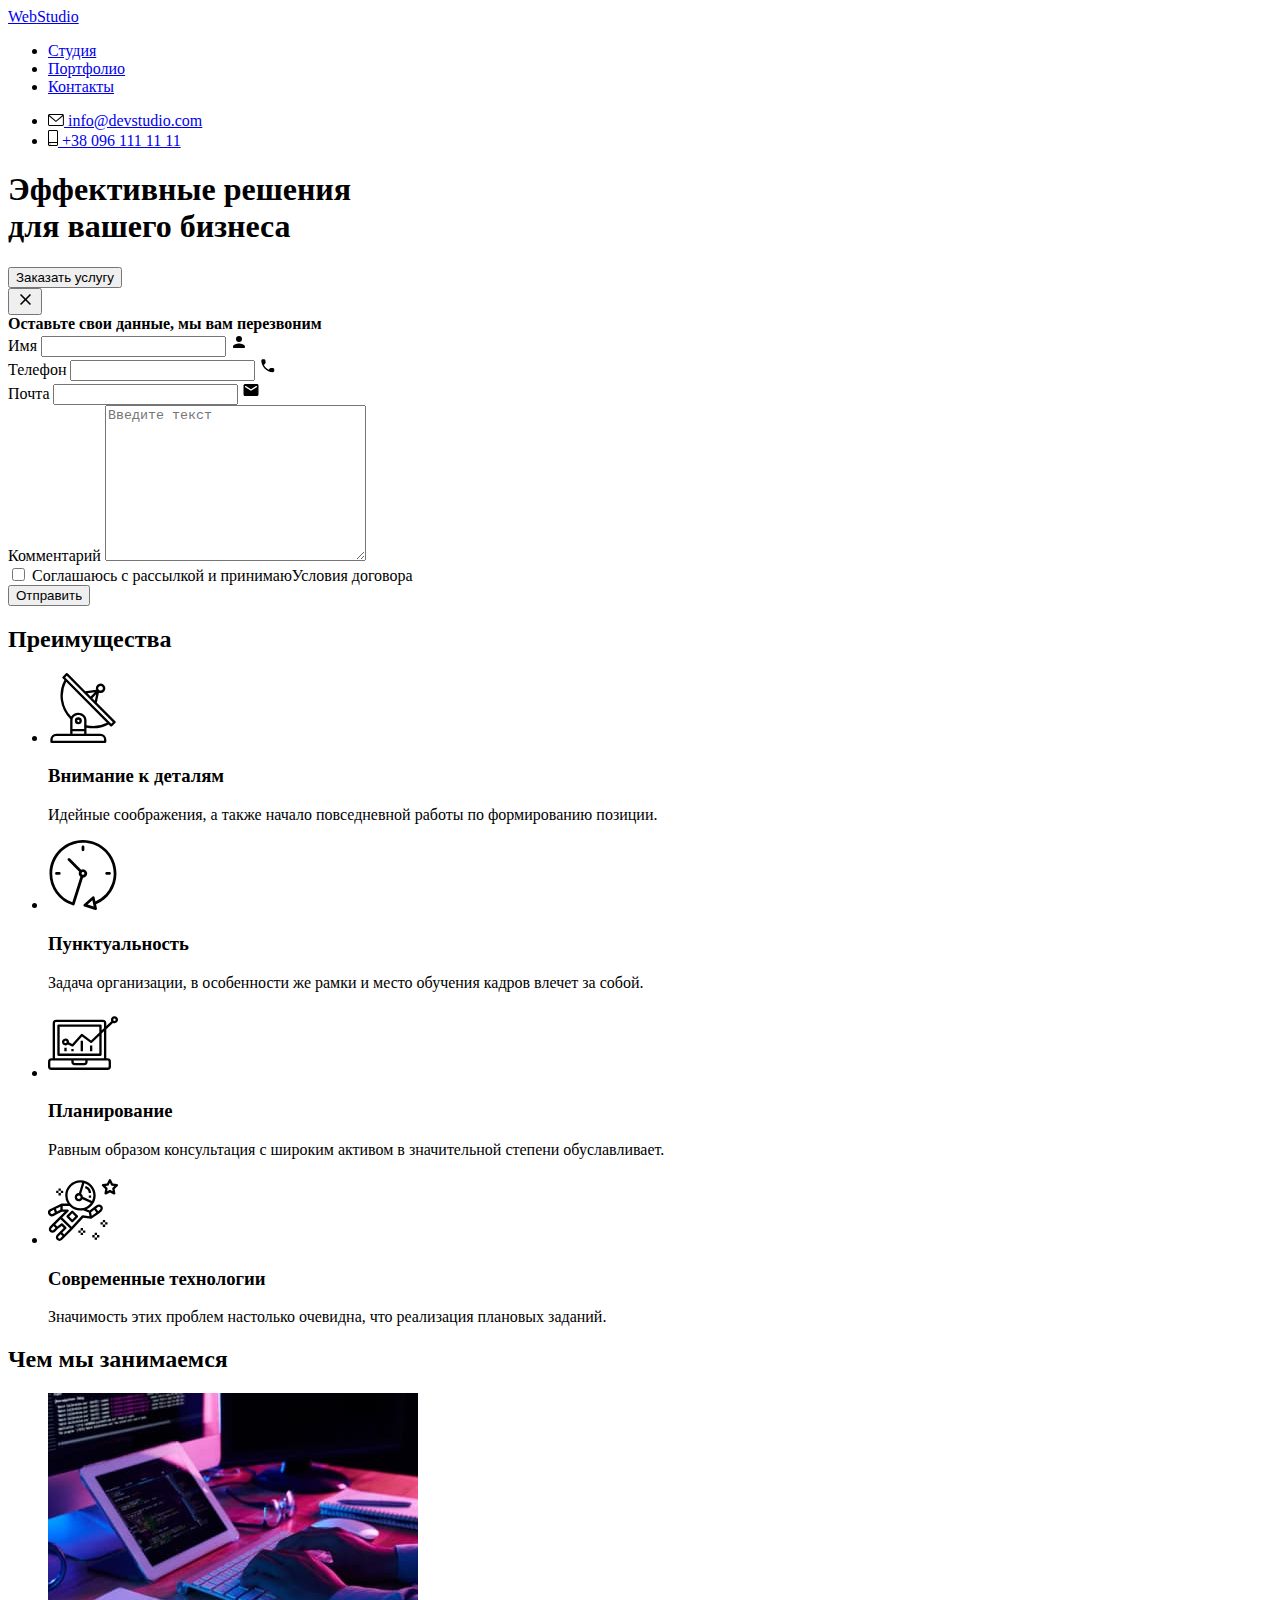
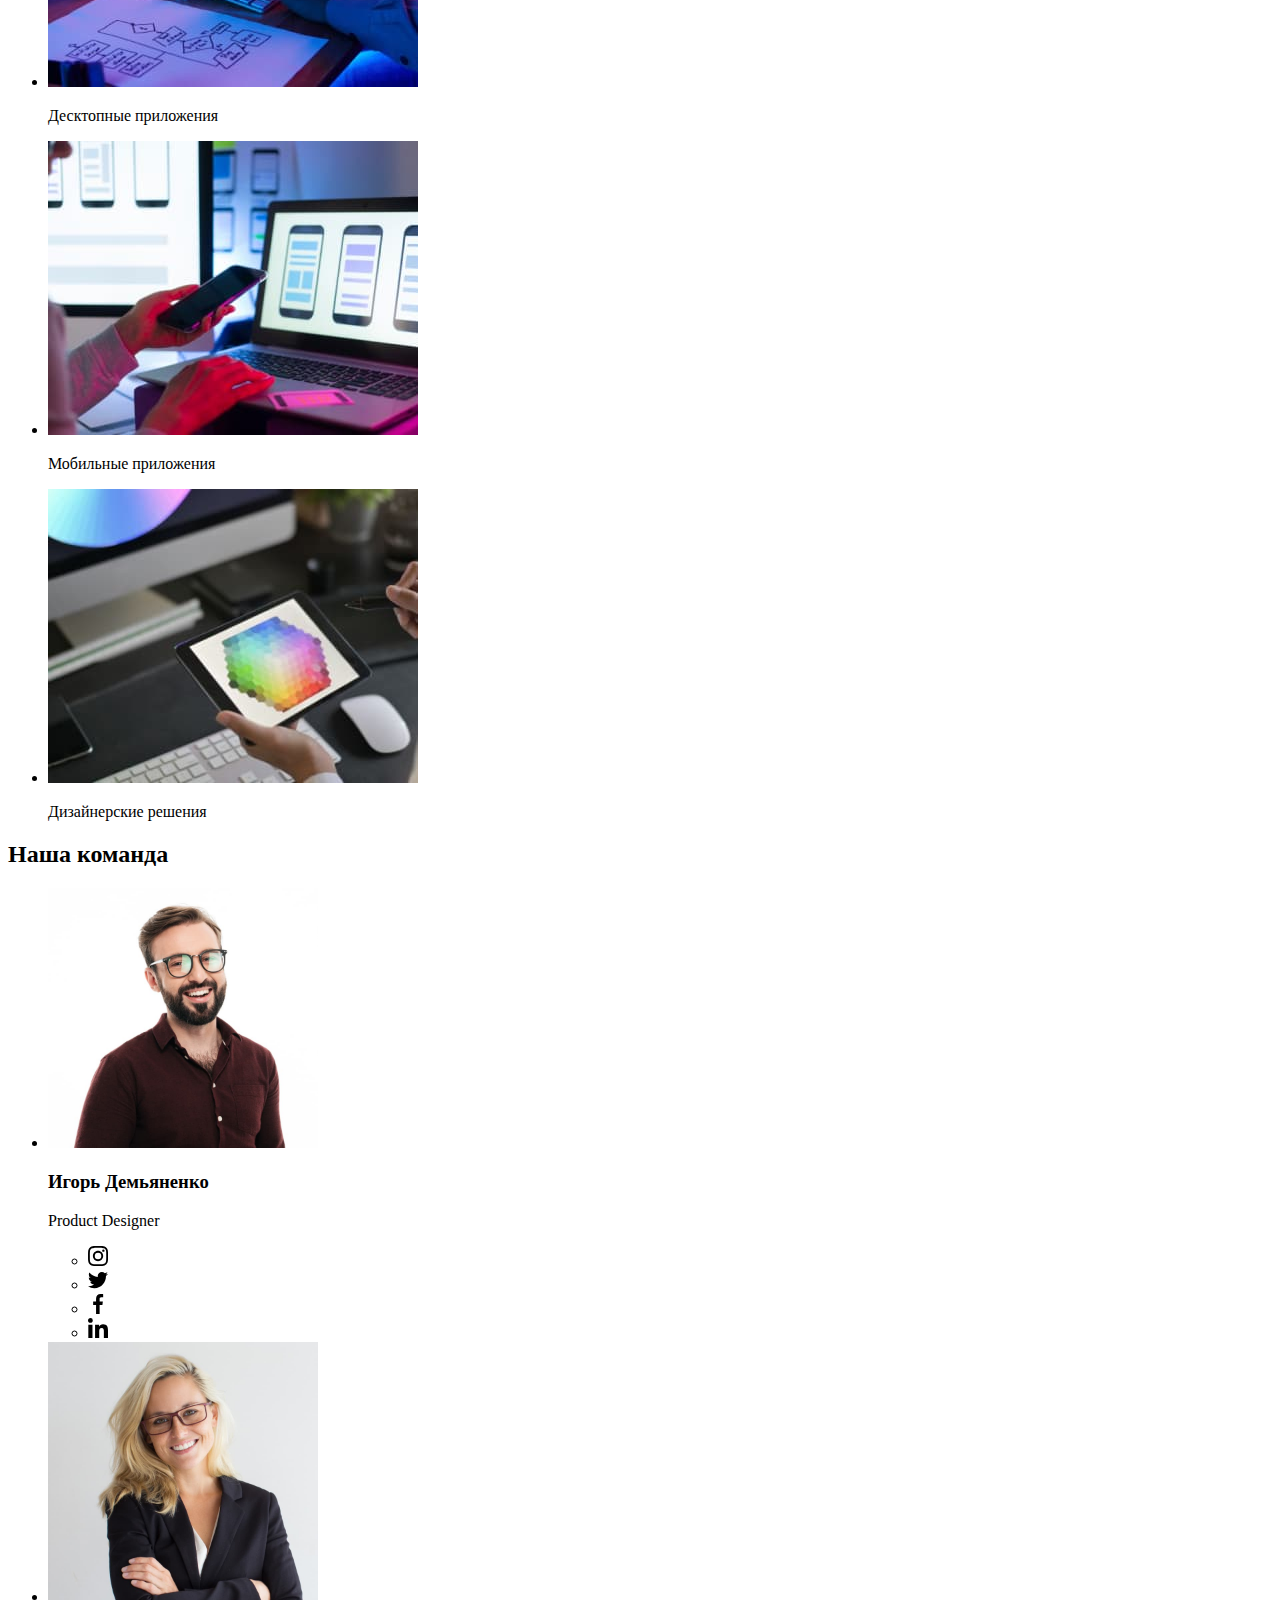
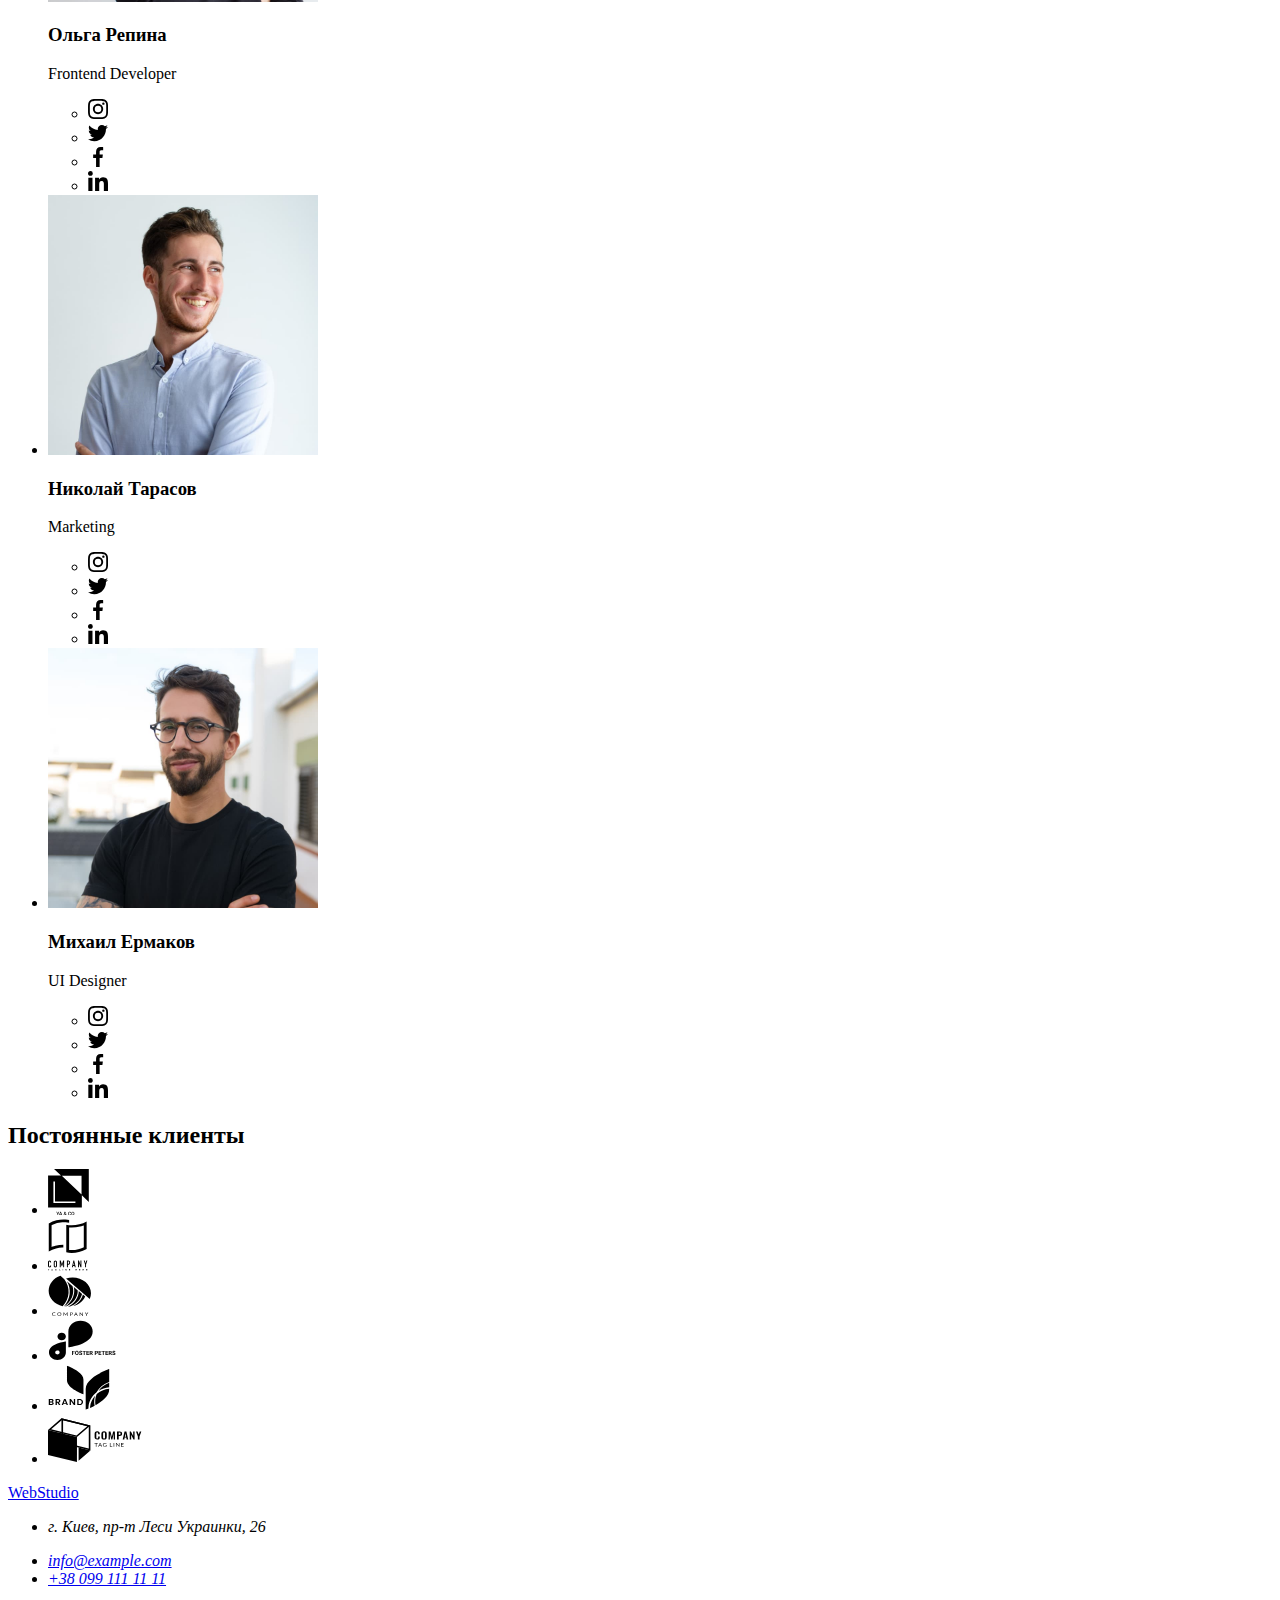
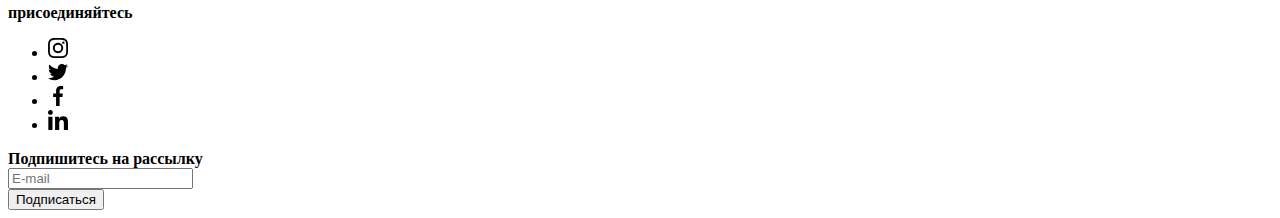
==== commit 9cbe2432: "подключает файл стилей" ====
--- a/index.html
+++ b/index.html
@@ -6,15 +6,13 @@
     <meta name="viewport" content="width=device-width, initial-scale=1.0" />
     <title>Студия</title>
 
-   <link rel="stylesheet" href="https://cdnjs.cloudflare.com/ajax/libs/modern-normalize/1.1.0/modern-normalize.min.css"> 
-
- <link rel="preconnect" href="https://fonts.gstatic.com" />
+    <link rel="stylesheet" href="./css/main.min.css" />
+
+    <link rel="preconnect" href="https://fonts.gstatic.com" />
     <link
       href="https://fonts.googleapis.com/css2?family=Raleway:wght@700&family=Roboto:wght@400;500;700;900&display=swap"
       rel="stylesheet"
     />
-
-    <link rel="stylesheet" href="./css/styles.css" />
   </head>
   <body>
     <!-- Шапка сайта -->
